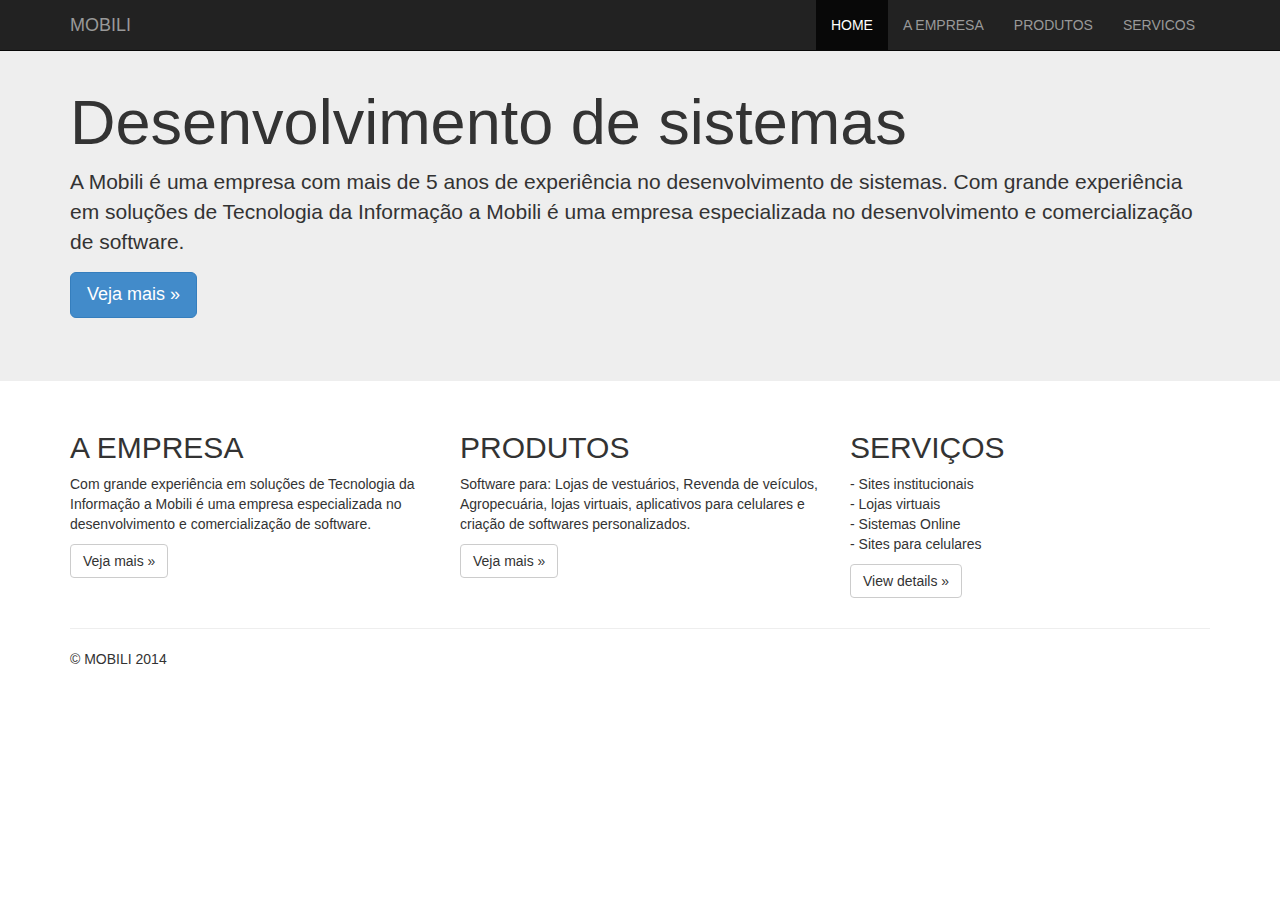
==== index.html @ a095adda "first commit" ====
<!DOCTYPE html><!-- doctype do HTML5 -->
<html>
	<head>
		<title>bootstrap aula</title>
		
		<!-- Importante para habilitar os recursos de Responsividade em conjunto com o CSS -->
		<meta name="viewport" content="width=device-width, initial-scale=1.0" />
		<meta http-equiv="Content-Type" content="text/html; charset=UTF-8" />
		
		<script src="http://code.jquery.com/jquery-1.10.2.min.js"></script>
        <script src="js/bootstrap.js"></script>
  		        
  		<link rel="stylesheet" href="css/bootstrap.css">
      
	</head>
	
<body>
		
    <!-- Início da barra de navegação -->
	<div class="navbar navbar-inverse navbar-fixed-top">
		<div class="container">
            
            <!-- botao utilizado para abrir menu em dispositivos resolucao menor -->
          	<button type="button" class="navbar-toggle" data-toggle="collapse" data-target=".navbar-collapse">
            	<span class="icon-bar"></span>
            	<span class="icon-bar"></span>
            	<span class="icon-bar"></span>
          	</button>
            
            <!-- logo do site -->
            <a class="navbar-brand" href="#">MOBILI</a>
			
			<!-- inicio menu -->
            <div class="navbar-collapse collapse navbar-right">
              <ul class="nav navbar-nav">
                <li class="active"><a href="#">HOME</a></li>
                <li><a href="#about">A EMPRESA</a></li>
                <li><a href="#contact">PRODUTOS</a></li>
                <li><a href="#contact">SERVICOS</a></li>
              </ul>
            </div>
            <!-- fim menu -->
            
		</div>
	</div>
	<!-- Fim da barra de navegação -->
	
   <!-- Cria area principal de marketing de um site -->
    <div class="jumbotron">
      <div class="container">
      	<br />
        <h1>Desenvolvimento de sistemas</h1>
        <p>
        	A Mobili é uma empresa com mais de 5 anos de experiência no desenvolvimento de sistemas.
        	Com grande experiência em soluções de Tecnologia da Informação a Mobili é uma empresa especializada 
        	no desenvolvimento e comercialização de software.
        </p>
        <p><a class="btn btn-primary btn-lg" role="button">Veja mais &raquo;</a></p>
      </div>
    </div>

    <div class="container"><!-- container -->
      <!-- Criação de colunas -->
      <div class="row">
      	
        <div class="col-md-4">
          <h2>A EMPRESA</h2>
          <p>
          	Com grande experiência em soluções de Tecnologia da Informação a Mobili é uma empresa especializada no 
          	desenvolvimento e comercialização de software.
          </p>
          <p><a class="btn btn-default" href="#">Veja mais &raquo;</a></p>
        </div>
        
        <div class="col-md-4">
          <h2>PRODUTOS</h2>
          <p>
          	Software para: Lojas de vestuários, Revenda de veículos, Agropecuária, lojas virtuais, aplicativos para celulares e 
          	criação de softwares personalizados.
          </p>
          <p><a class="btn btn-default" href="#">Veja mais &raquo;</a></p>
        </div>
        
        <div class="col-md-4">
          <h2>SERVIÇOS</h2>
          <p>
          	   - Sites institucionais
			   <br />- Lojas virtuais
			   <br />- Sistemas Online
			   <br />- Sites para celulares
          </p>
          <p><a class="btn btn-default" href="#">View details &raquo;</a></p>
        </div>
        
      </div>

      <hr>

      <footer>
        <p>&copy; MOBILI 2014</p>
      </footer>
    </div> <!-- /container -->

	</body>
	
</html>
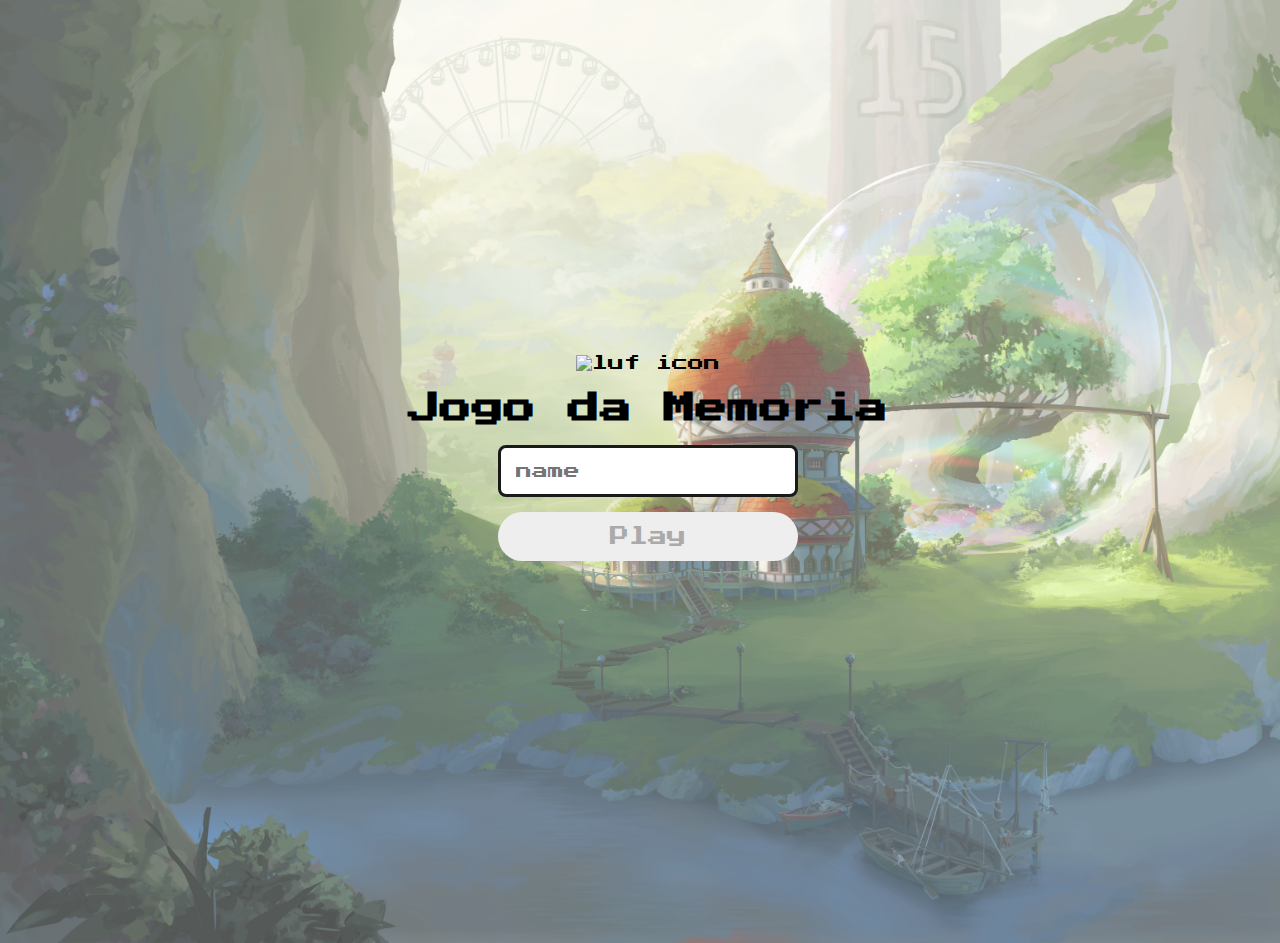
==== commit 5c5f1c64: "fix index.html in project" ====
--- a/index.html
+++ b/index.html
@@ -1,106 +1,36 @@
-<!DOCTYPE html><!-- doctype do HTML5 -->
-<html>
-	<head>
-		<title>bootstrap aula</title>
-		
-		<!-- Importante para habilitar os recursos de Responsividade em conjunto com o CSS -->
-		<meta name="viewport" content="width=device-width, initial-scale=1.0" />
-		<meta http-equiv="Content-Type" content="text/html; charset=UTF-8" />
-		
-		<script src="http://code.jquery.com/jquery-1.10.2.min.js"></script>
-        <script src="js/bootstrap.js"></script>
-  		        
-  		<link rel="stylesheet" href="css/bootstrap.css">
-      
-	</head>
-	
-<body>
-		
-    <!-- Início da barra de navegação -->
-	<div class="navbar navbar-inverse navbar-fixed-top">
-		<div class="container">
-            
-            <!-- botao utilizado para abrir menu em dispositivos resolucao menor -->
-          	<button type="button" class="navbar-toggle" data-toggle="collapse" data-target=".navbar-collapse">
-            	<span class="icon-bar"></span>
-            	<span class="icon-bar"></span>
-            	<span class="icon-bar"></span>
-          	</button>
-            
-            <!-- logo do site -->
-            <a class="navbar-brand" href="#">MOBILI</a>
-			
-			<!-- inicio menu -->
-            <div class="navbar-collapse collapse navbar-right">
-              <ul class="nav navbar-nav">
-                <li class="active"><a href="#">HOME</a></li>
-                <li><a href="#about">A EMPRESA</a></li>
-                <li><a href="#contact">PRODUTOS</a></li>
-                <li><a href="#contact">SERVICOS</a></li>
-              </ul>
-            </div>
-            <!-- fim menu -->
-            
-		</div>
-	</div>
-	<!-- Fim da barra de navegação -->
-	
-   <!-- Cria area principal de marketing de um site -->
-    <div class="jumbotron">
-      <div class="container">
-      	<br />
-        <h1>Desenvolvimento de sistemas</h1>
-        <p>
-        	A Mobili é uma empresa com mais de 5 anos de experiência no desenvolvimento de sistemas.
-        	Com grande experiência em soluções de Tecnologia da Informação a Mobili é uma empresa especializada 
-        	no desenvolvimento e comercialização de software.
-        </p>
-        <p><a class="btn btn-primary btn-lg" role="button">Veja mais &raquo;</a></p>
-      </div>
-    </div>
+<!DOCTYPE html>
+<html lang="en">
+    <head>
+        <meta charset="utf-8">
+         <meta name="viewport" content="width=device-width, initial-scale=1.0">
+         
+         <link rel="stylesheet" href="./js/css/reset.css">
+         <link rel="stylesheet" href="./js/css/login.css">
 
-    <div class="container"><!-- container -->
-      <!-- Criação de colunas -->
-      <div class="row">
-      	
-        <div class="col-md-4">
-          <h2>A EMPRESA</h2>
-          <p>
-          	Com grande experiência em soluções de Tecnologia da Informação a Mobili é uma empresa especializada no 
-          	desenvolvimento e comercialização de software.
-          </p>
-          <p><a class="btn btn-default" href="#">Veja mais &raquo;</a></p>
-        </div>
+         <script defer src="./js/js/login.js"></script>
+         
+         <title>Jogo da Memoria</title>
+    </head>
+    <body>
+     
+     </div>
+        <form class="login-form">
+          <div class="container">
+            <img src="./js/imagens/luf.png" width="400px" height="300;" alt="luf icon">
+          </div>
+  
+          <div class="login_header">
+        <h1> Jogo da Memoria</h1> 
         
-        <div class="col-md-4">
-          <h2>PRODUTOS</h2>
-          <p>
-          	Software para: Lojas de vestuários, Revenda de veículos, Agropecuária, lojas virtuais, aplicativos para celulares e 
-          	criação de softwares personalizados.
-          </p>
-          <p><a class="btn btn-default" href="#">Veja mais &raquo;</a></p>
-        </div>
         
-        <div class="col-md-4">
-          <h2>SERVIÇOS</h2>
-          <p>
-          	   - Sites institucionais
-			   <br />- Lojas virtuais
-			   <br />- Sistemas Online
-			   <br />- Sites para celulares
-          </p>
-          <p><a class="btn btn-default" href="#">View details &raquo;</a></p>
-        </div>
-        
-      </div>
+ 
+</div>
+  
+  <input type="text" placeholder="name" class="login__input">
+  
+  <button type="submit" class="login__button" disabled > Play </button>
 
-      <hr>
+  </form> 
 
-      <footer>
-        <p>&copy; MOBILI 2014</p>
-      </footer>
-    </div> <!-- /container -->
-
-	</body>
-	
+</body>
 </html>--- a/js/css/login.css
+++ b/js/css/login.css
@@ -0,0 +1,79 @@
+body {
+    display: flex;
+    flex-direction: column;
+    width: 100%;
+    min-height: 100vh;
+    align-items: center;
+    justify-content: center;
+    position: relative; /* Adicionado para posicionar o pseudo-elemento */
+    overflow: hidden;
+}
+body::before {
+    content: "";
+    background-image: url(../Imagens/bg.jpg);
+    background-size: cover;
+    opacity: 0.7; /* Ajuste a opacidade conforme necessário */
+    position: absolute;
+    padding: 20px 20px 50px;
+    width: 100%;
+    height: 100%;
+    z-index: -1; /* Coloca o pseudo-elemento atrás do conteúdo */
+}
+
+.container img {
+max-width: 350px;
+max-height: 265px;
+width: auto;
+height: auto;
+
+}
+.login-form {
+    align-items: center;
+    display: flex;
+    flex-direction: column;
+    height: 100vh;
+    justify-content: center;
+    
+}
+.login__header{
+    align-items: center;
+    display: flex;
+    flex-direction: column;
+    justify-content: center;
+    margin-bottom: 50px;
+}
+.login__header img {
+    width: 100px;
+}
+.login__header h1{
+    color: #333;
+    font-size: 1.5em;
+}
+.login__input{
+    border: 3px solid #1a1a1a;
+    border-radius: 8px;
+    color: #333;
+    font-size: 1em;
+    margin-bottom: 15px;
+    max-width: 300px;
+    outline: none;
+    padding: 15px;
+    width: 100%;
+}
+.login__button{
+    background-color: #c21921;
+    border-radius: 80px;
+    color: aliceblue;
+    cursor: pointer;
+    font-size: 1.2em;
+    max-width: 300px;
+    padding: 15px;
+    width: 100%;
+     
+}
+.login__button:disabled {
+    background-color: #eee;
+    color: #aaa;
+    cursor: auto;
+
+}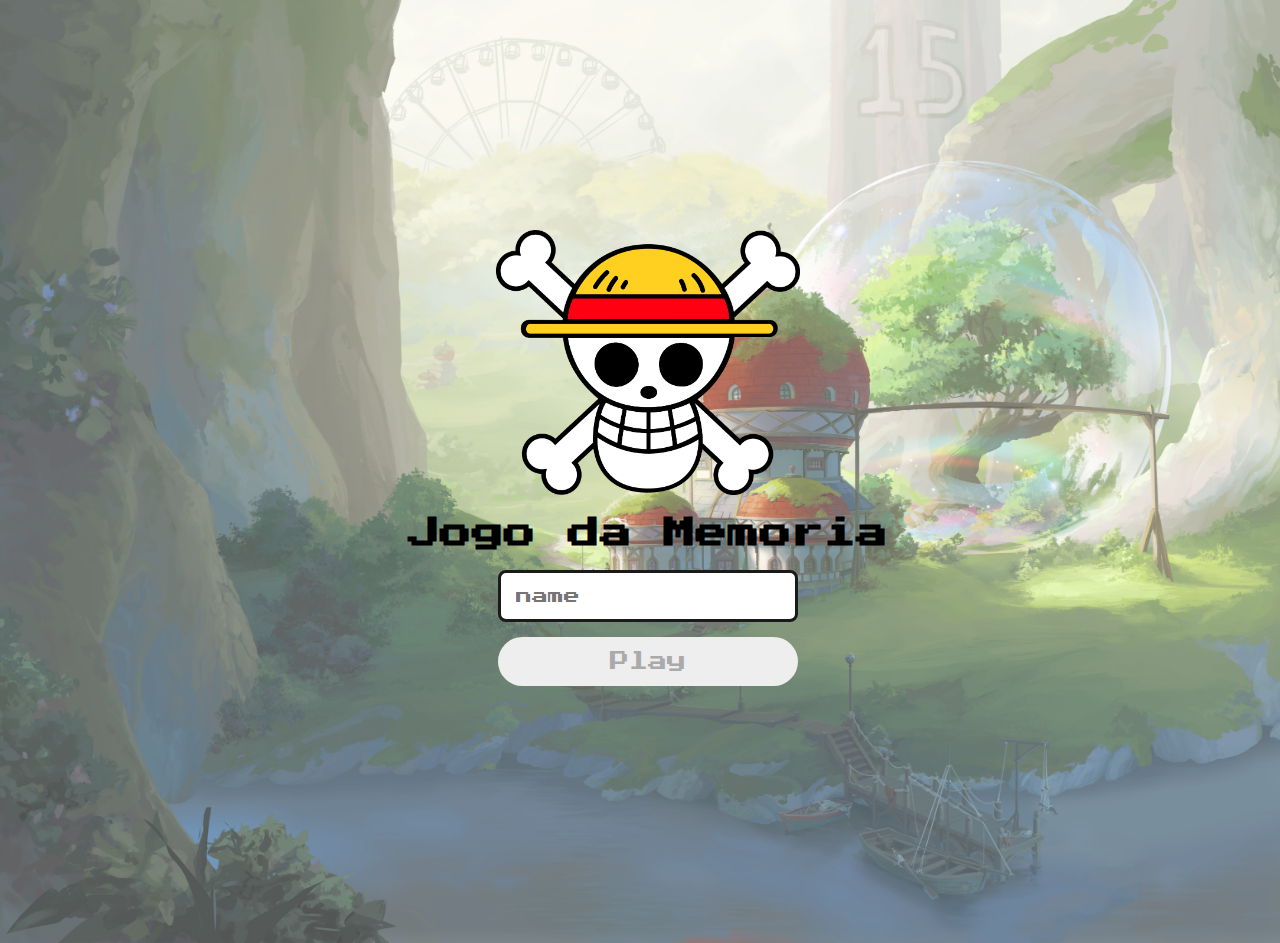
==== commit 01903ddb: "fix" ====
--- a/index.html
+++ b/index.html
@@ -16,7 +16,7 @@
      </div>
         <form class="login-form">
           <div class="container">
-            <img src="./js/imagens/luf.png" width="400px" height="300;" alt="luf icon">
+            <img src="js/Imagens/luf.png" width="400px" height="300;" alt="luf icon">
           </div>
   
           <div class="login_header">
